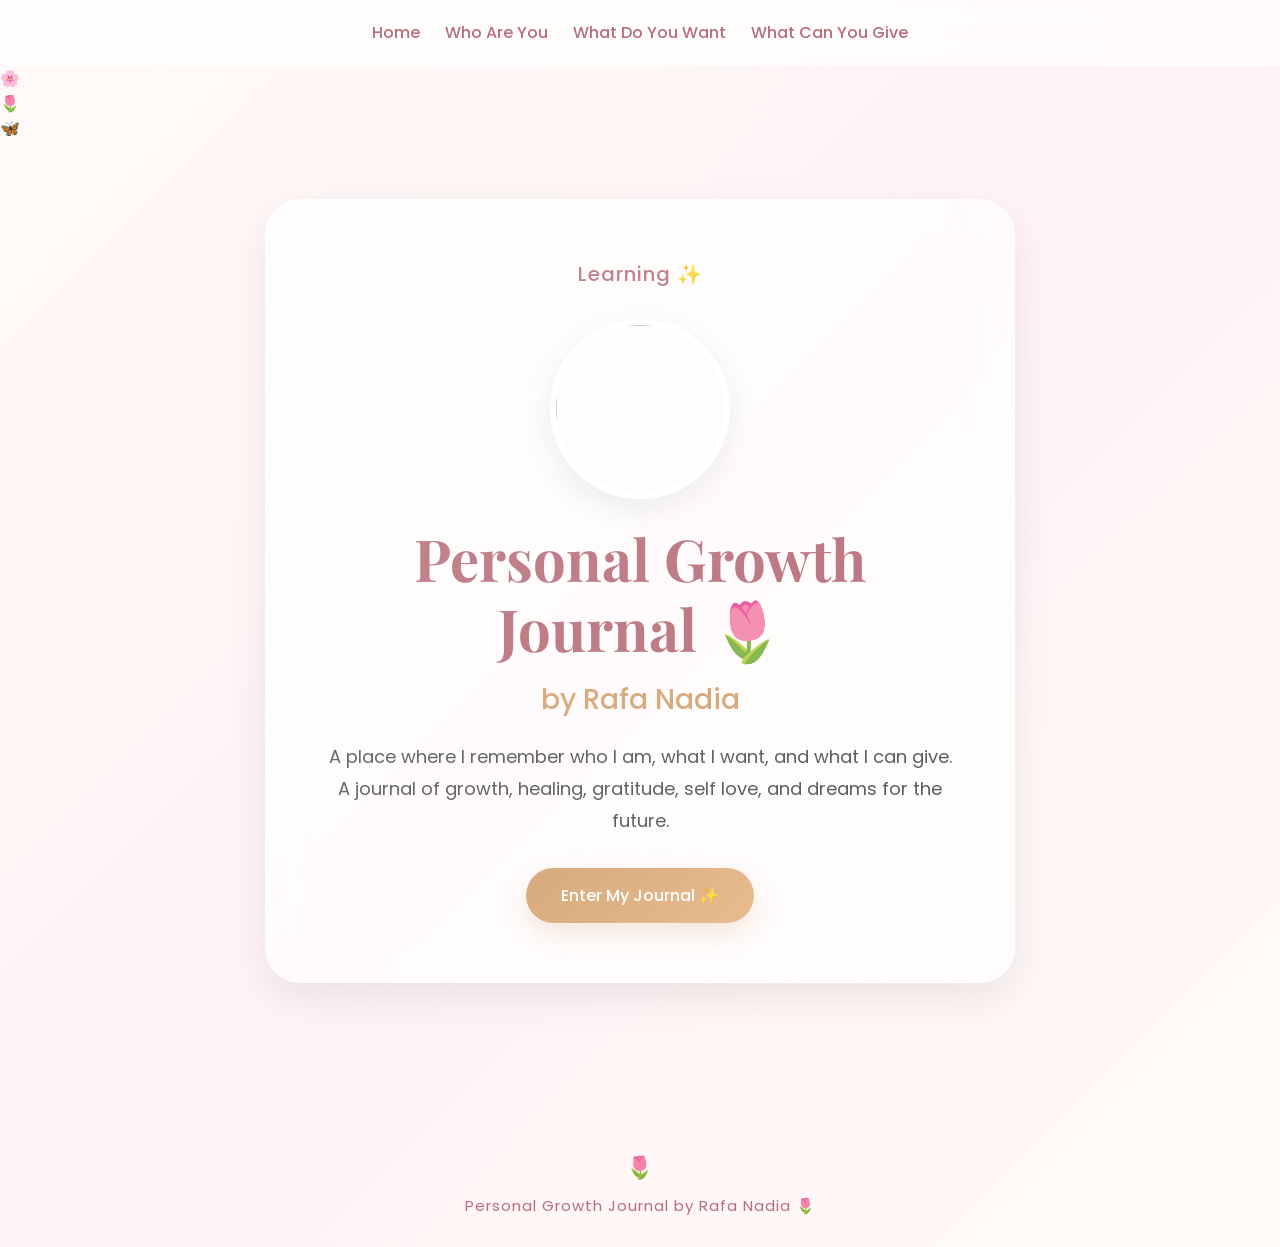
==== index.html @ 0ffa1a69 "Add files via upload" ====
<!DOCTYPE html>
<html lang="en">

<head>

<meta charset="UTF-8">
<meta name="viewport" content="width=device-width, initial-scale=1.0">

<title>Personal Growth Journal by Rafa Nadia 🌷</title>

<link rel="stylesheet" href="style.css">

<link href="https://fonts.googleapis.com/css2?family=Playfair+Display:wght@600;700&family=Poppins:wght@300;400;500&display=swap" rel="stylesheet">

</head>

<body>

<!-- NAVBAR -->

<nav class="top-nav">

<a href="index.html">Home</a>

<a href="who.html">Who Are You</a>

<a href="want.html">What Do You Want</a>

<a href="give.html">What Can You Give</a>

</nav>

<!-- FLOWERS -->

<div class="flower flower1">🌸</div>
<div class="flower flower2">🌷</div>
<div class="flower flower3">🦋</div>

<!-- HERO -->

<section class="hero">

<div class="glass">

<div id="typingText" class="typing">
Learning ✨
</div>

<img src="images/nadiacantik.jpeg" class="profile-img">

<h1>
Personal Growth Journal 🌷
</h1>

<h2>
by Rafa Nadia
</h2>

<p>
A place where I remember who I am,
what I want,
and what I can give.

A journal of growth, healing,
gratitude, self love,
and dreams for the future.
</p>

<a href="who.html" class="button">
Enter My Journal ✨
</a>

</div>

</section>

<footer class="footer">

Personal Growth Journal by Rafa Nadia 🌷

</footer>

<script src="script.js"></script>

</body>
</html>
---- style.css ----
/* ==========================
   PERSONAL GROWTH JOURNAL
   BY RAFA NADIA 🌷
========================== */

*{
margin:0;
padding:0;
box-sizing:border-box;
}

html{
scroll-behavior:smooth;
}

body{

font-family:'Poppins',sans-serif;

background:
linear-gradient(
135deg,
#fffaf8,
#fff3f5,
#fffaf8
);

color:#555;

min-height:100vh;

overflow-x:hidden;

}

/* ==========================
   SCROLLBAR
========================== */

::-webkit-scrollbar{
width:10px;
}

::-webkit-scrollbar-track{
background:#fff7f8;
}

::-webkit-scrollbar-thumb{
background:#d8b4a0;
border-radius:20px;
}

/* ==========================
   NAVBAR
========================== */

.top-nav{

display:flex;

justify-content:center;

align-items:center;

gap:25px;

padding:20px;

position:sticky;

top:0;

z-index:1000;

background:
rgba(255,255,255,.65);

backdrop-filter:blur(15px);

border-bottom:
1px solid rgba(255,255,255,.3);

}

.top-nav a{

text-decoration:none;

color:#b76e79;

font-weight:500;

transition:.3s;

position:relative;

}

.top-nav a:hover{

color:#d4a373;

}

.top-nav a::after{

content:"";

position:absolute;

width:0;

height:2px;

left:0;

bottom:-4px;

background:#d4a373;

transition:.3s;

}

.top-nav a:hover::after{

width:100%;

}

/* ==========================
   HOME PAGE
========================== */

.hero{

height:100vh;

display:flex;

justify-content:center;

align-items:center;

padding:20px;

}

.glass{

max-width:750px;

width:100%;

padding:60px;

text-align:center;

background:
rgba(255,255,255,.65);

backdrop-filter:blur(18px);

border-radius:35px;

box-shadow:
0 15px 40px rgba(0,0,0,.08);

animation:
fadeIn 1s ease;

}

.glass h1{

font-family:
'Playfair Display',
serif;

font-size:58px;

line-height:1.2;

color:#b76e79;

margin-bottom:15px;

}

.glass h2{

color:#d4a373;

font-size:28px;

margin-bottom:20px;

font-weight:500;

}

.glass p{

font-size:18px;

line-height:1.8;

margin-bottom:30px;

}

/* ==========================
   BUTTON
========================== */

.button{

display:inline-block;

padding:15px 35px;

border-radius:50px;

text-decoration:none;

background:
linear-gradient(
135deg,
#d4a373,
#e7b98b
);

color:white;

font-weight:500;

transition:.4s;

box-shadow:
0 10px 25px rgba(212,163,115,.25);

}

.button:hover{

transform:
translateY(-5px);

box-shadow:
0 15px 35px rgba(212,163,115,.35);

}

/* ==========================
   PAGE CONTAINER
========================== */

.page-container{

max-width:1100px;

margin:auto;

padding:80px 20px;

animation:
fadeIn 1s ease;

}

.page-title{

text-align:center;

font-family:
'Playfair Display',
serif;

font-size:55px;

color:#b76e79;

margin-bottom:15px;

}

.page-subtitle{

text-align:center;

font-size:18px;

color:#888;

font-style:italic;

margin-bottom:50px;

line-height:1.8;

}

/* ==========================
   JOURNAL CARD
========================== */

.journal-card{

background:
rgba(255,255,255,.72);

backdrop-filter:blur(15px);

padding:35px;

border-radius:28px;

margin-bottom:30px;

box-shadow:
0 10px 30px rgba(0,0,0,.06);

transition:.4s;

border:
1px solid rgba(255,255,255,.4);

}

.journal-card:hover{

transform:
translateY(-8px);

box-shadow:
0 18px 40px rgba(0,0,0,.08);

}

.journal-card h2{

color:#d4a373;

margin-bottom:20px;

font-size:28px;

font-family:
'Playfair Display',
serif;

}

.journal-card p{

line-height:2;

font-size:16px;

color:#666;

}

.journal-card ul{

padding-left:20px;

}

.journal-card li{

margin-bottom:12px;

line-height:1.9;

}

/* ==========================
   SPECIAL CARDS
========================== */

.journal-card:last-child{

margin-bottom:0;

}

.quote-card{

text-align:center;

font-style:italic;

font-size:18px;

line-height:2.2;

}

/* ==========================
   NAVIGATION
========================== */

.navigation{

display:flex;

justify-content:space-between;

align-items:center;

margin-top:50px;

gap:20px;

}

/* ==========================
   FOOTER
========================== */

.footer{

margin-top:80px;

padding:30px;

text-align:center;

color:#b76e79;

font-size:15px;

letter-spacing:1px;

}

.footer::before{

content:"🌷";

display:block;

font-size:22px;

margin-bottom:10px;

}

/* ==========================
   LETTER SECTION
========================== */

.letter{

line-height:2.2;

font-size:16px;

color:#666;

white-space:pre-line;

}

/* ==========================
   SELF LOVE SECTION
========================== */

.self-love{

text-align:center;

font-size:17px;

line-height:2.2;

color:#666;

}

/* ==========================
   TYPING EFFECT
========================== */

.typing{

height:35px;

font-size:20px;

font-weight:500;

color:#b76e79;

margin-bottom:25px;

letter-spacing:1px;

}

/* ==========================
   SCROLL REVEAL
========================== */

.journal-card{

opacity:0;

transform:
translateY(40px);

transition:
all .8s ease;

}

.journal-card.show{

opacity:1;

transform:
translateY(0);

}

/* ==========================
   FADE IN
========================== */

@keyframes fadeIn{

from{

opacity:0;

transform:
translateY(15px);

}

to{

opacity:1;

transform:
translateY(0);

}

}

/* ==========================
   RESPONSIVE
========================== */

@media(max-width:768px){

.top-nav{

flex-wrap:wrap;

gap:12px;

padding:15px;

}

.glass{

padding:35px;

}

.glass h1{

font-size:38px;

}

.glass h2{

font-size:22px;

}

.page-title{

font-size:38px;

}

.page-subtitle{

font-size:15px;

}

.journal-card{

padding:25px;

}

.journal-card h2{

font-size:22px;

}

.navigation{

flex-direction:column;

}

.button{

width:100%;

text-align:center;

}

.typing{

font-size:17px;

}

}

/* ==========================
   EXTRA AESTHETIC GLOW
========================== */

.glass::before{

content:"";

position:absolute;

inset:0;

border-radius:35px;

background:

linear-gradient(
135deg,
rgba(255,255,255,.2),
rgba(255,255,255,0)
);

pointer-events:none;

}

.journal-card::before{

content:"";

position:absolute;

inset:0;

border-radius:28px;

background:

linear-gradient(
135deg,
rgba(255,255,255,.15),
rgba(255,255,255,0)
);

pointer-events:none;

}

.glass,
.journal-card{

position:relative;

overflow:hidden;

}

.profile-img{

width:180px;
height:180px;

object-fit:cover;

border-radius:50%;

margin-bottom:25px;

border:6px solid white;

box-shadow:
0 10px 30px rgba(0,0,0,.08);

}
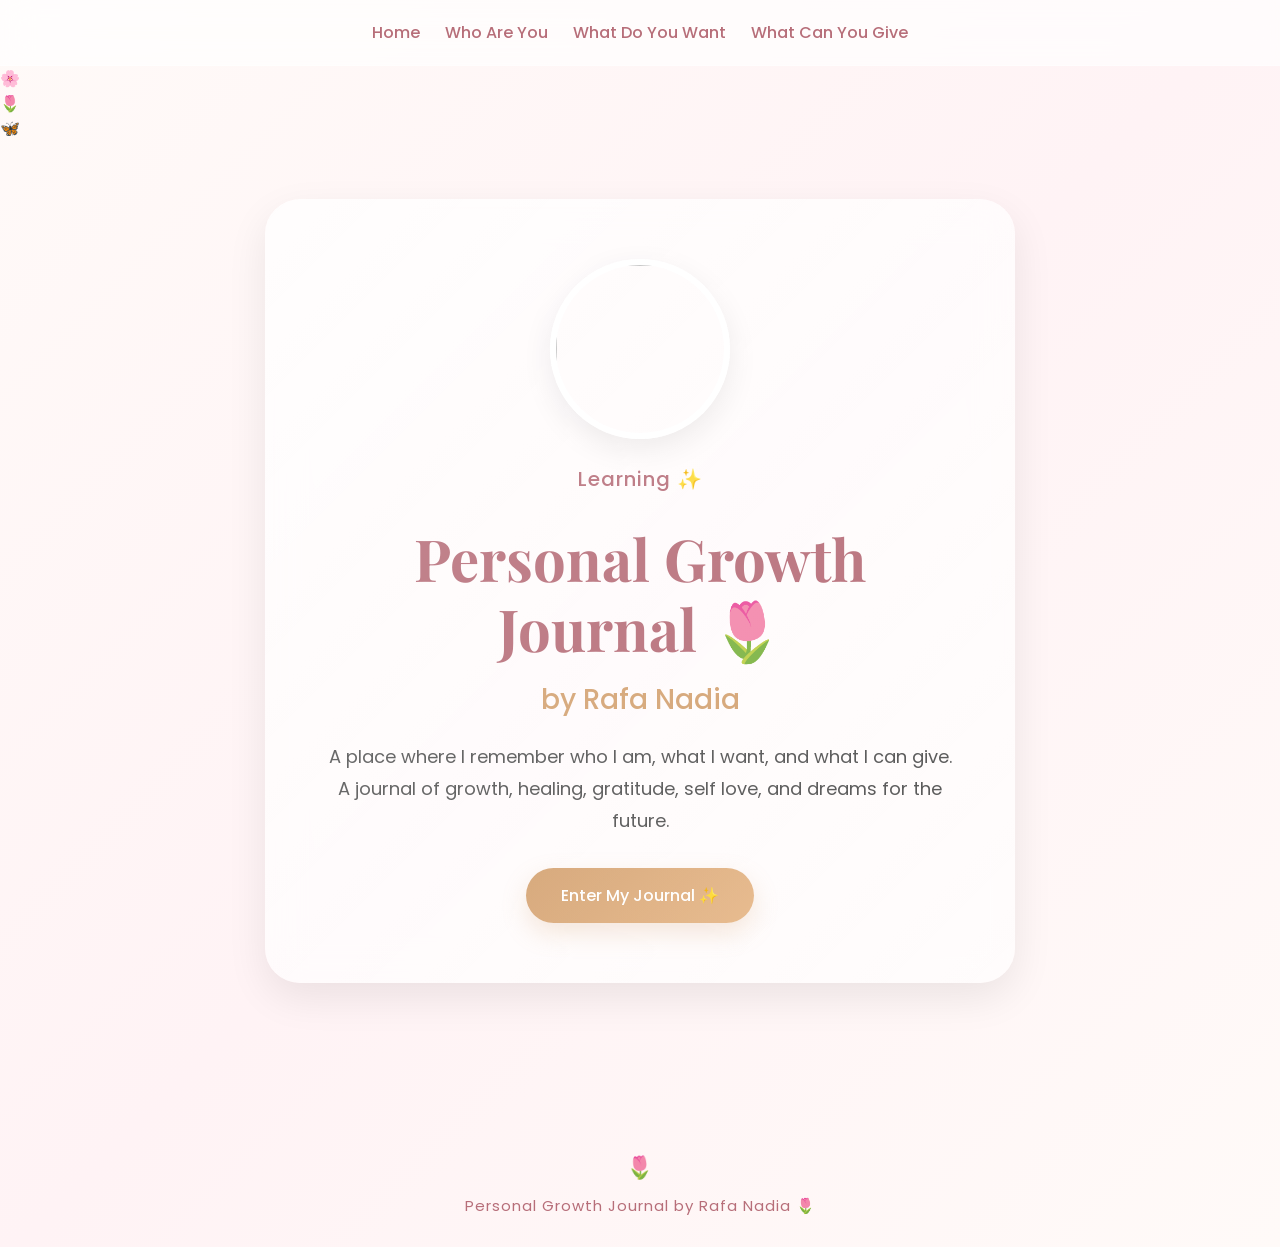
==== commit 13d337a6: "Add files via upload" ====
--- a/index.html
+++ b/index.html
@@ -42,11 +42,11 @@
 
 <div class="glass">
 
+<img src="images/nadiacantik.jpeg" class="profile-img">
+
 <div id="typingText" class="typing">
 Learning ✨
 </div>
-
-<img src="images/nadiacantik.jpeg" class="profile-img">
 
 <h1>
 Personal Growth Journal 🌷
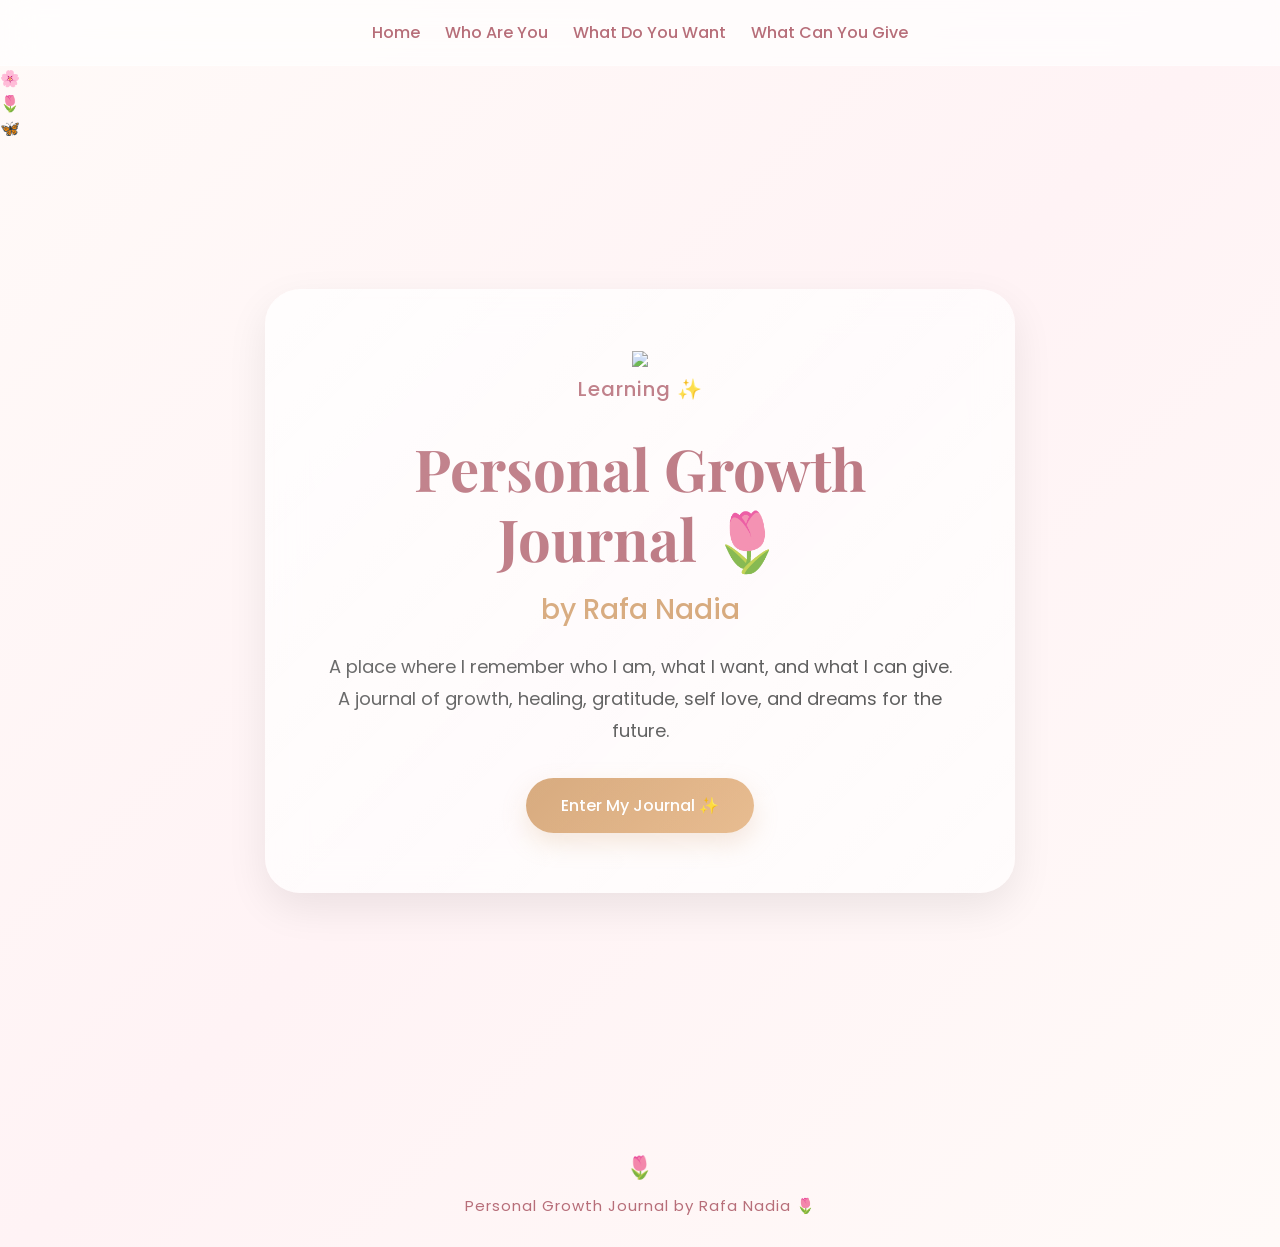
==== commit 9d409438: "Add files via upload" ====
--- a/index.html
+++ b/index.html
@@ -42,7 +42,7 @@
 
 <div class="glass">
 
-<img src="images/nadiacantik.jpeg" class="profile-img">
+<img src="images/nadiacantik.jpg">
 
 <div id="typingText" class="typing">
 Learning ✨
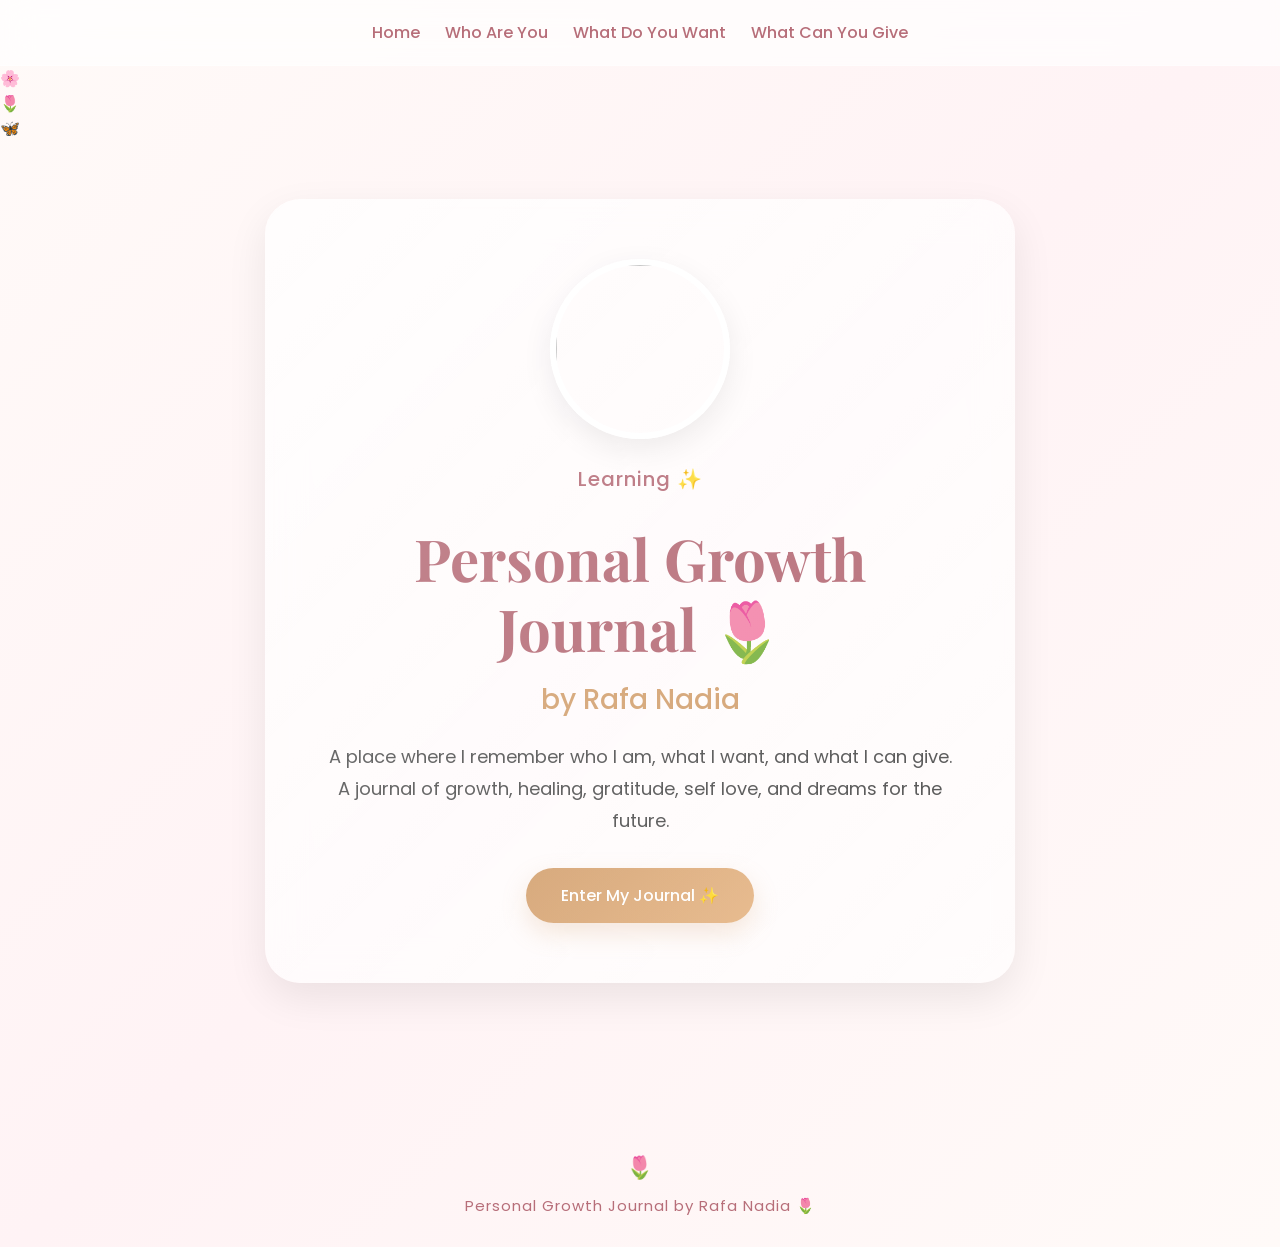
==== commit 4c3e7b20: "Update index.html" ====
--- a/index.html
+++ b/index.html
@@ -42,7 +42,7 @@
 
 <div class="glass">
 
-<img src="images/nadiacantik.jpg">
+<img src="images/nadiacantik.jpg" class="profile-img">
 
 <div id="typingText" class="typing">
 Learning ✨
@@ -83,4 +83,4 @@
 <script src="script.js"></script>
 
 </body>
-</html>+</html>
